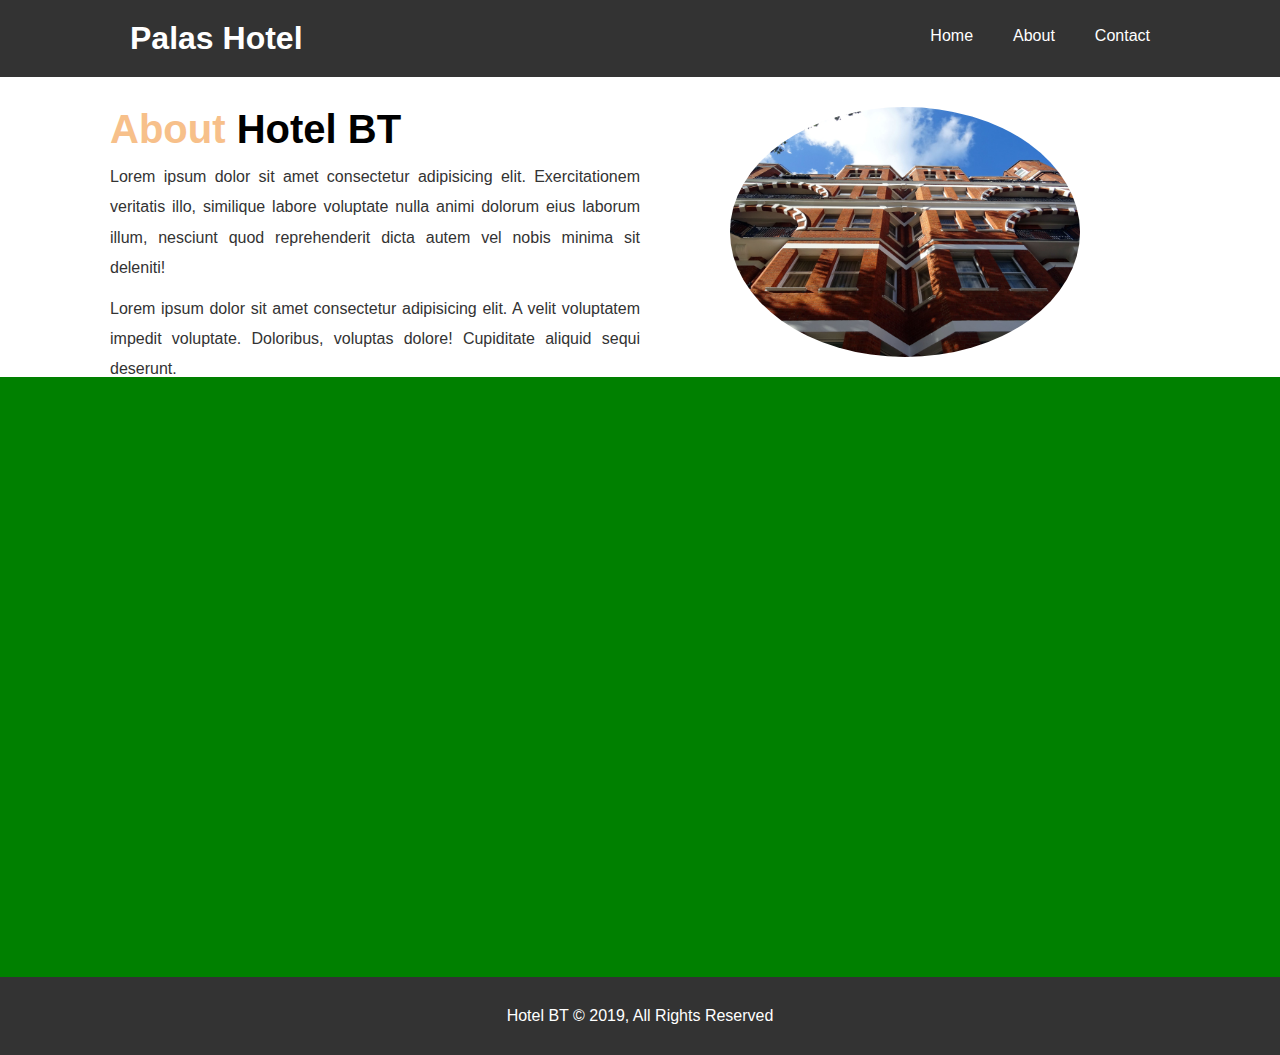
==== about.html @ b5ebb48a "making About page" ====
<!DOCTYPE html>
<html lang="en">

<head>
  <meta charset="UTF-8">
  <meta name="viewport" content="width=device-width, initial-scale=1.0">
  <meta http-equiv="X-UA-Compatible" content="ie=edge">
  <title>Palas Hotel | About
  </title>
  <link rel="stylesheet" href="https://use.fontawesome.com/releases/v5.6.1/css/all.css"
    integrity="sha384-gfdkjb5BdAXd+lj+gudLWI+BXq4IuLW5IT+brZEZsLFm++aCMlF1V92rMkPaX4PP" crossorigin="anonymous">
  <link rel="stylesheet" href="/css/common.css">
  <link rel="stylesheet" href="/css/about.css">
</head>

<body>

  <header>
    <!-- Navnbar -->
    <nav id="navbar">
      <div class="container">
        <h1 class="logo"><a href="#">Palas Hotel</a></h1>
        <ul class="navbar-items">
          <li><a href="#">Home</a></li>
          <li><a href="#">About</a></li>
          <li><a href="#">Contact</a></li>
        </ul>
      </div>
    </nav>

    <!-- About -->
    <section id="about">
      <div class="about-container">

        <div class="about-info">
          <h1><span class="text-primary">About</span> Hotel BT</h1>
          <p>Lorem ipsum dolor sit amet consectetur adipisicing elit. Exercitationem veritatis illo, similique labore
            voluptate nulla animi dolorum eius laborum illum, nesciunt quod reprehenderit dicta autem vel nobis minima
            sit deleniti!</p>
          <p>Lorem ipsum dolor sit amet consectetur adipisicing elit. A velit voluptatem impedit voluptate. Doloribus,
            voluptas dolore! Cupiditate aliquid sequi deserunt.</p>
        </div>
        
        <div class="about-img"><img src="./assets/photo-2.jpg" alt="hotel-Image"></div>

      </div>

    </section>

  </header>

  <section id="guests">

  </section>


  <footer id="main-footer">
    <p>Hotel BT &copy; 2019, All Rights Reserved</p>
  </footer>

</body>

</html>
---- css/common.css ----
*{
  margin: 0;
  padding: 0;
  box-sizing: border-box;
}
body{
  font-family: Arial, Helvetica, sans-serif;
}

/* Navbar */

#navbar{ 
  background: #333;
  color: #fff;
}

.container{
  margin: auto;
  max-width: 1100px;
  overflow: auto;
  padding: 0 20px;
}

.logo a{
  float: left;
  padding: 20px;
  color: #fff;
  text-decoration: none; 
}

#navbar ul {
  list-style: none;
  float: right;
  padding-top: 7px;
}

.navbar-items li {
  float: left;
}

.navbar-items li a {
  color: #fff;
  text-decoration: none; 
  padding: 20px;
  display: block;
  text-align: center;
}

.navbar-items li a:hover{
  background: #444;
    color: #f7c08a;
}

.text-primary {
  color: #f7c08a;
}

/* Footer */


#main-footer{
  padding: 30px;
  background: #333;
  color: #fff;
  text-align: center;
}
---- css/about.css ----
#about{
  height: 300px;
  padding: 30px;
}

.about-container{
  max-width: 1100px;
  margin: auto;
  overflow: auto;
  padding: 0 20px;
}

.about-info{
  width: 50%;
  float: left;
  /* padding: 50px 50px 0 0; */
}

.about-info h1 {
  font-size: 40px;
}

.about-info p {
  text-align: justify;
  margin: 10px 0;
  color: #333;
  line-height: 1.9em;
}


.about-img{
  width: 50%;
  float: right;
  
}

.about-img img {
  width: 350px;
  height: 250px;
  display: block;
  border-radius: 50%;
  margin: auto;

}

#guests{
  height: 600px;
  background: green;
}
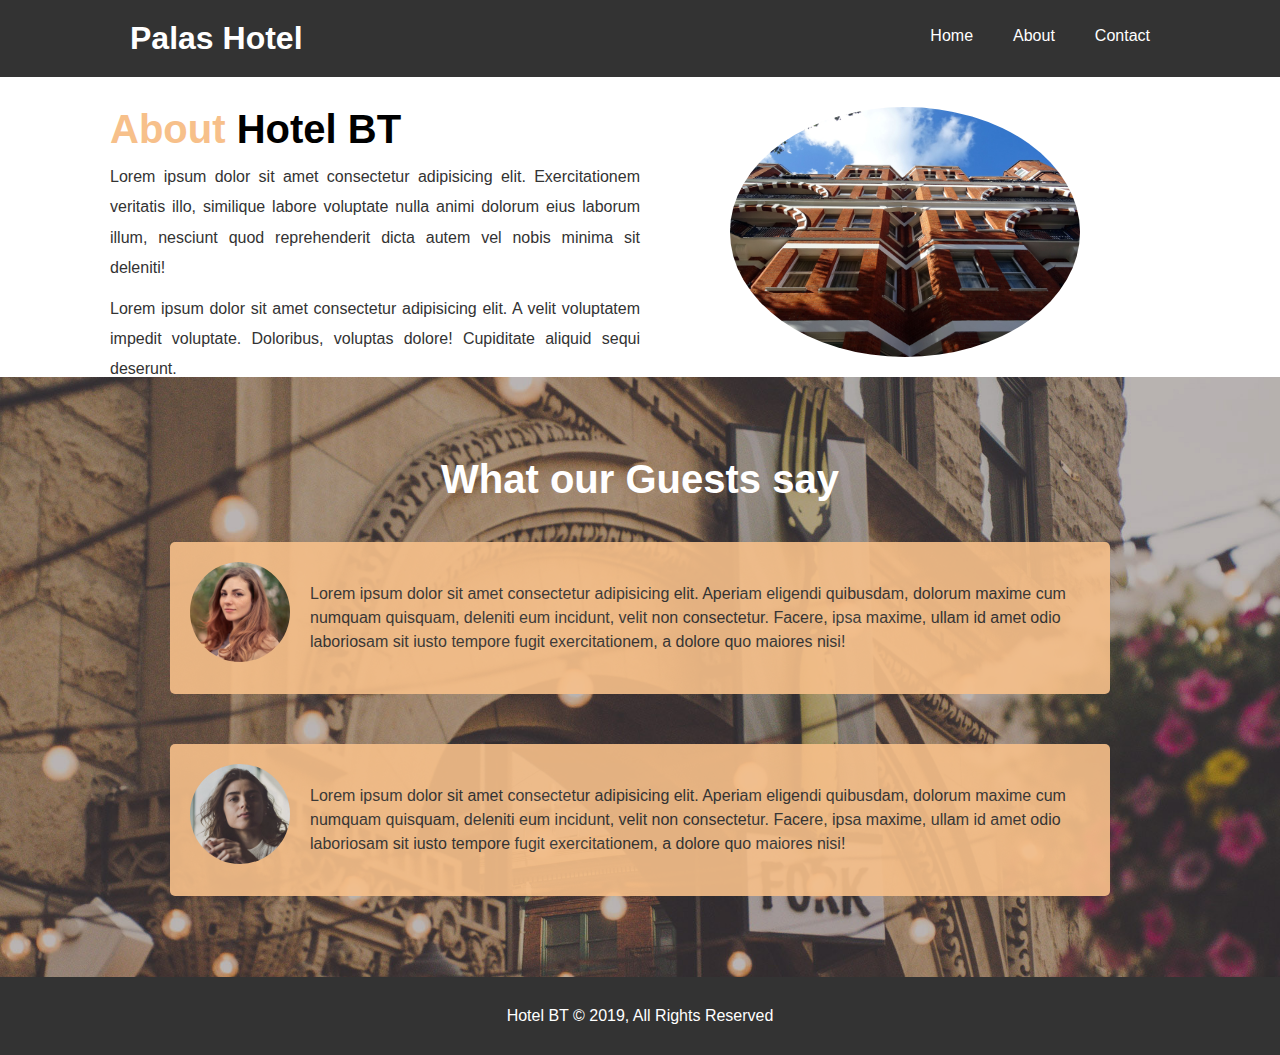
==== commit 93d47312: "completing the About us page" ====
--- a/about.html
+++ b/about.html
@@ -40,7 +40,7 @@
           <p>Lorem ipsum dolor sit amet consectetur adipisicing elit. A velit voluptatem impedit voluptate. Doloribus,
             voluptas dolore! Cupiditate aliquid sequi deserunt.</p>
         </div>
-        
+
         <div class="about-img"><img src="./assets/photo-2.jpg" alt="hotel-Image"></div>
 
       </div>
@@ -50,14 +50,34 @@
   </header>
 
   <section id="guests">
+      <div class="guests-container">
 
+        <h1>What our Guests say</h1>
+        
+        <div class="guest">
+      <img class="guest-img" src="./assets/person-1.jpg" alt="guest-pic">
+      <p>Lorem ipsum dolor sit amet consectetur adipisicing elit. Aperiam eligendi quibusdam, dolorum maxime cum numquam
+        quisquam, deleniti eum incidunt, velit non consectetur. Facere, ipsa maxime, ullam id amet odio laboriosam sit
+        iusto tempore fugit exercitationem, a dolore quo maiores nisi!
+        
+      </p>
+    </div>
+    
+    <div class="guest">
+      <img class="guest-img" src="./assets/person-2.jpg" alt="guest-pic">
+      <p>Lorem ipsum dolor sit amet consectetur adipisicing elit. Aperiam eligendi quibusdam, dolorum maxime cum numquam
+        quisquam, deleniti eum incidunt, velit non consectetur. Facere, ipsa maxime, ullam id amet odio laboriosam sit
+        iusto tempore fugit exercitationem, a dolore quo maiores nisi!
+      </p>
+    </div>
+  </div>
   </section>
-
-
+  
+  
   <footer id="main-footer">
     <p>Hotel BT &copy; 2019, All Rights Reserved</p>
   </footer>
-
+  
 </body>
 
 </html>--- a/css/about.css
+++ b/css/about.css
@@ -40,10 +40,52 @@
   display: block;
   border-radius: 50%;
   margin: auto;
+  /* overflow: auto; */
 
 }
 
 #guests{
   height: 600px;
-  background: green;
+  background: url("/assets/test-bg.jpg");
+  background-position: center;
+  background-size: cover;
+ 
+  /* overflow: auto; */
+}
+
+.guests-container{
+  max-width: 1100px;
+  margin: auto;
+  padding: 80px;
+
+}
+
+.guests-container h1{
+  color: #fff;
+  font-size: 40px;
+  text-align: center;
+  padding-bottom: 40px;
+}
+
+.guest{
+  background: #f7c08a;
+  margin-bottom: 50px;
+  padding: 20px;
+  opacity: 0.9;
+  border-radius: 5px;
+ 
+}
+
+.guest p{
+  line-height: 1.5em;
+  margin: 20px;
+  color: #333;
+}
+
+.guest-img{
+  float: left;
+  width: 100px;
+  height: auto;
+  border-radius: 50%;
+  margin-right: 20px;
 }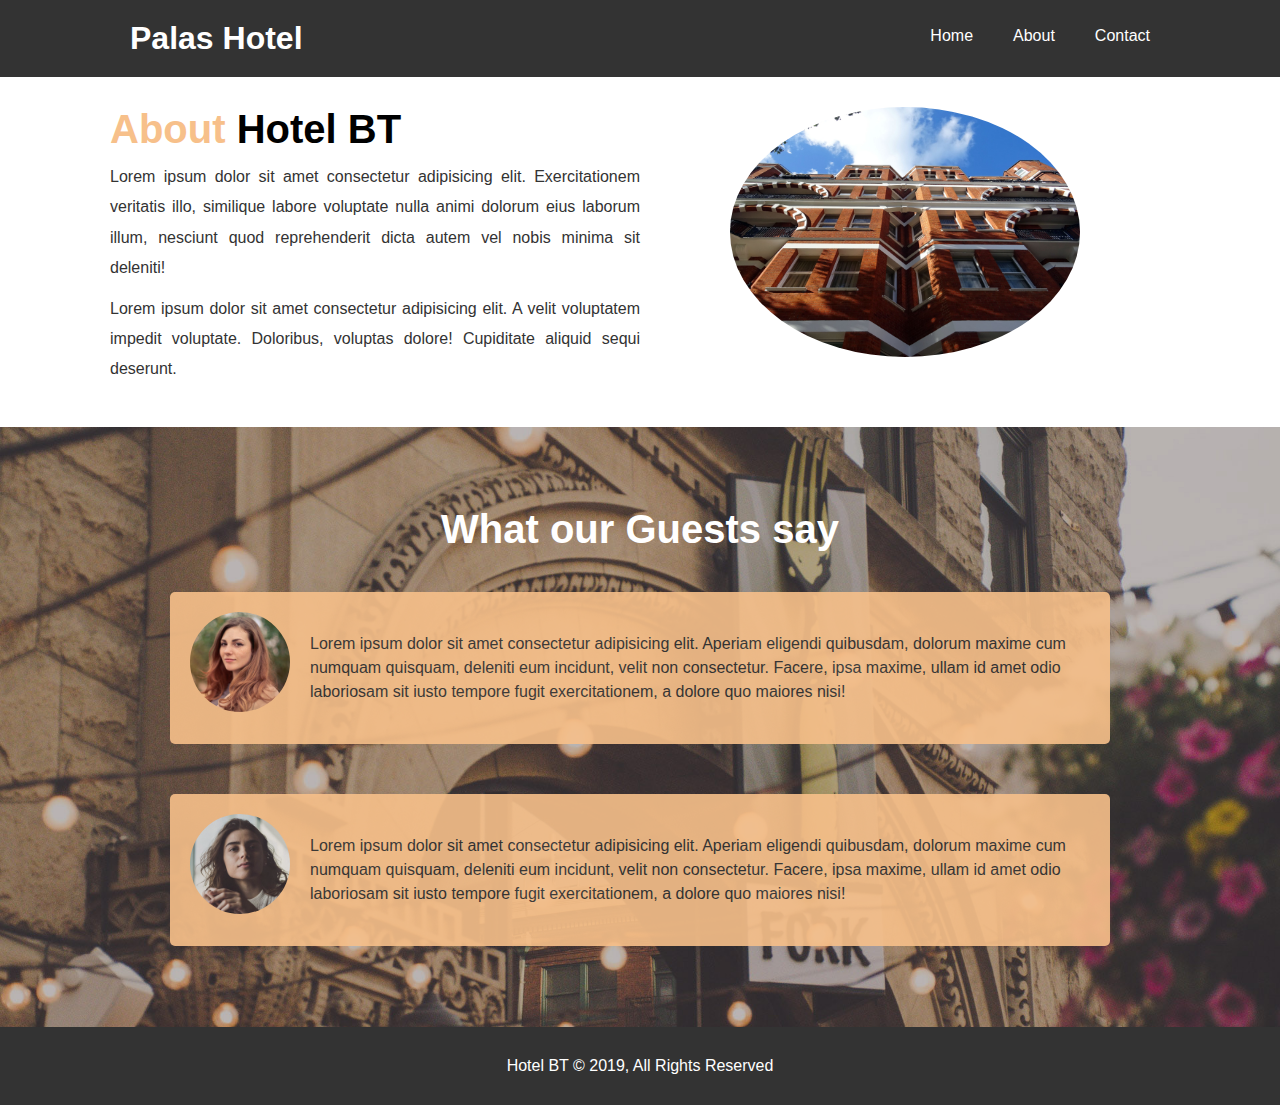
==== commit 7ee4f706: "Completing contact form markup and styling" ====
--- a/about.html
+++ b/about.html
@@ -30,6 +30,7 @@
 
     <!-- About -->
     <section id="about">
+      
       <div class="about-container">
 
         <div class="about-info">
@@ -50,34 +51,36 @@
   </header>
 
   <section id="guests">
-      <div class="guests-container">
+    <div class="guests-container">
 
-        <h1>What our Guests say</h1>
-        
-        <div class="guest">
-      <img class="guest-img" src="./assets/person-1.jpg" alt="guest-pic">
-      <p>Lorem ipsum dolor sit amet consectetur adipisicing elit. Aperiam eligendi quibusdam, dolorum maxime cum numquam
-        quisquam, deleniti eum incidunt, velit non consectetur. Facere, ipsa maxime, ullam id amet odio laboriosam sit
-        iusto tempore fugit exercitationem, a dolore quo maiores nisi!
-        
-      </p>
+      <h1>What our Guests say</h1>
+
+      <div class="guest">
+        <img class="guest-img" src="./assets/person-1.jpg" alt="guest-pic">
+        <p>Lorem ipsum dolor sit amet consectetur adipisicing elit. Aperiam eligendi quibusdam, dolorum maxime cum
+          numquam
+          quisquam, deleniti eum incidunt, velit non consectetur. Facere, ipsa maxime, ullam id amet odio laboriosam sit
+          iusto tempore fugit exercitationem, a dolore quo maiores nisi!
+
+        </p>
+      </div>
+
+      <div class="guest">
+        <img class="guest-img" src="./assets/person-2.jpg" alt="guest-pic">
+        <p>Lorem ipsum dolor sit amet consectetur adipisicing elit. Aperiam eligendi quibusdam, dolorum maxime cum
+          numquam
+          quisquam, deleniti eum incidunt, velit non consectetur. Facere, ipsa maxime, ullam id amet odio laboriosam sit
+          iusto tempore fugit exercitationem, a dolore quo maiores nisi!
+        </p>
+      </div>
     </div>
-    
-    <div class="guest">
-      <img class="guest-img" src="./assets/person-2.jpg" alt="guest-pic">
-      <p>Lorem ipsum dolor sit amet consectetur adipisicing elit. Aperiam eligendi quibusdam, dolorum maxime cum numquam
-        quisquam, deleniti eum incidunt, velit non consectetur. Facere, ipsa maxime, ullam id amet odio laboriosam sit
-        iusto tempore fugit exercitationem, a dolore quo maiores nisi!
-      </p>
-    </div>
-  </div>
   </section>
-  
-  
+
+
   <footer id="main-footer">
     <p>Hotel BT &copy; 2019, All Rights Reserved</p>
   </footer>
-  
+
 </body>
 
 </html>--- a/css/about.css
+++ b/css/about.css
@@ -1,6 +1,7 @@
 #about{
   height: 300px;
   padding: 30px;
+  margin-bottom: 50px;
 }
 
 .about-container{
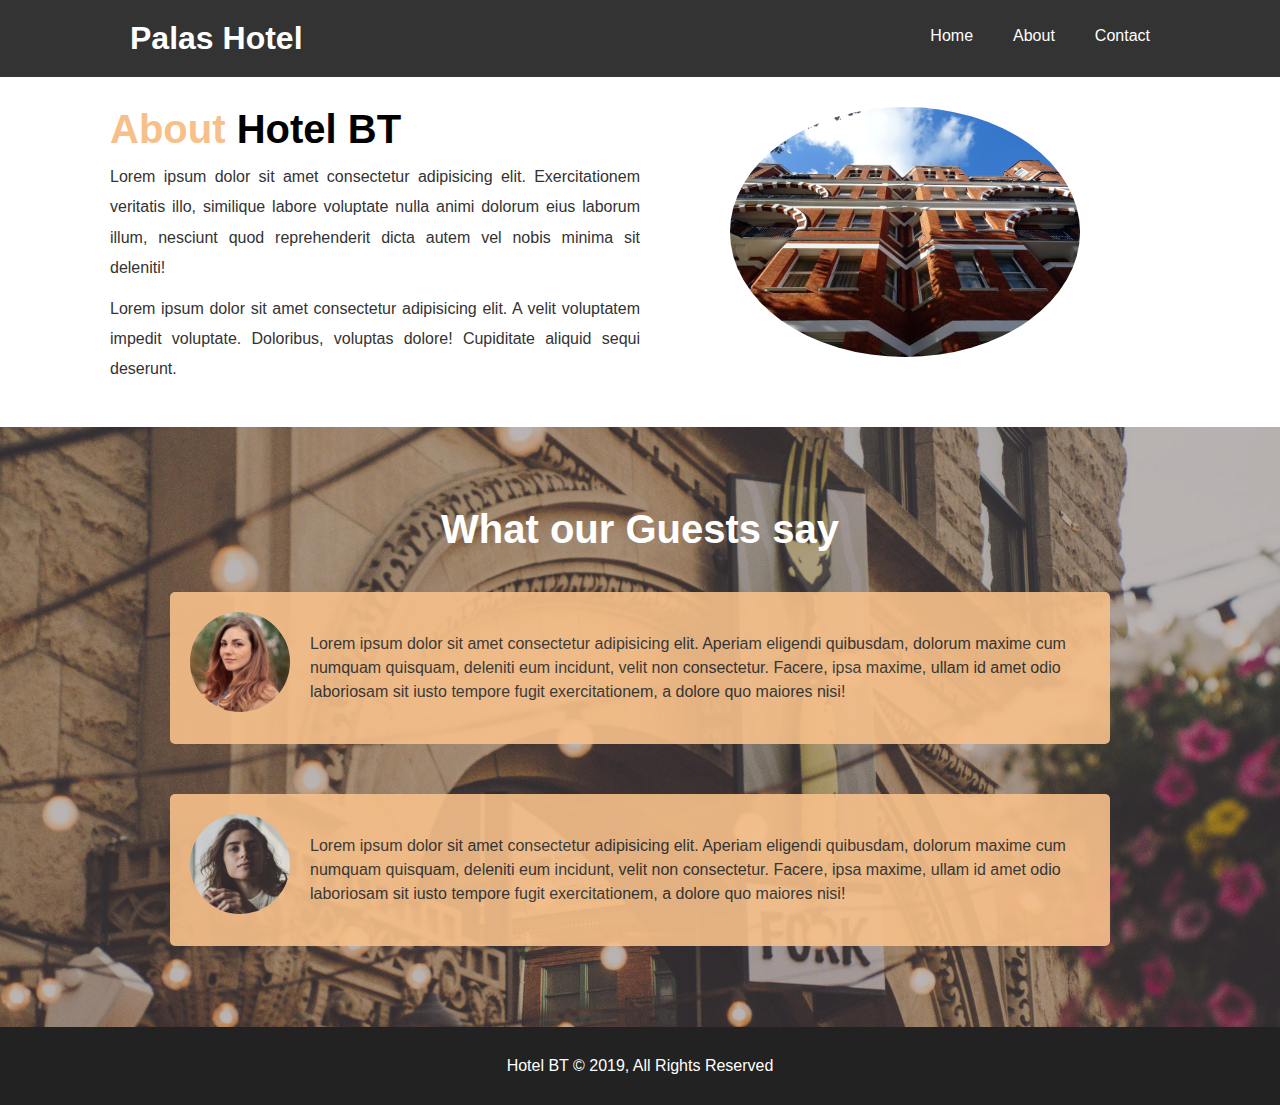
==== commit 8b62b98c: "linking all pages using anchor tag" ====
--- a/about.html
+++ b/about.html
@@ -18,15 +18,15 @@
   <header>
     <!-- Navnbar -->
     <nav id="navbar">
-      <div class="container">
-        <h1 class="logo"><a href="#">Palas Hotel</a></h1>
-        <ul class="navbar-items">
-          <li><a href="#">Home</a></li>
-          <li><a href="#">About</a></li>
-          <li><a href="#">Contact</a></li>
-        </ul>
-      </div>
-    </nav>
+        <div class="container">
+          <h1 class="logo"><a href="#">Palas Hotel</a></h1>
+          <ul class="navbar-items">
+            <li><a href="/index.html">Home</a></li>
+            <li><a href="/about.html">About</a></li>
+            <li><a href="/contact.html">Contact</a></li>
+          </ul>
+        </div>
+      </nav>
 
     <!-- About -->
     <section id="about">
--- a/css/common.css
+++ b/css/common.css
@@ -60,7 +60,7 @@
 
 #main-footer{
   padding: 30px;
-  background: #333;
+  background: #222;
   color: #fff;
   text-align: center;
 }
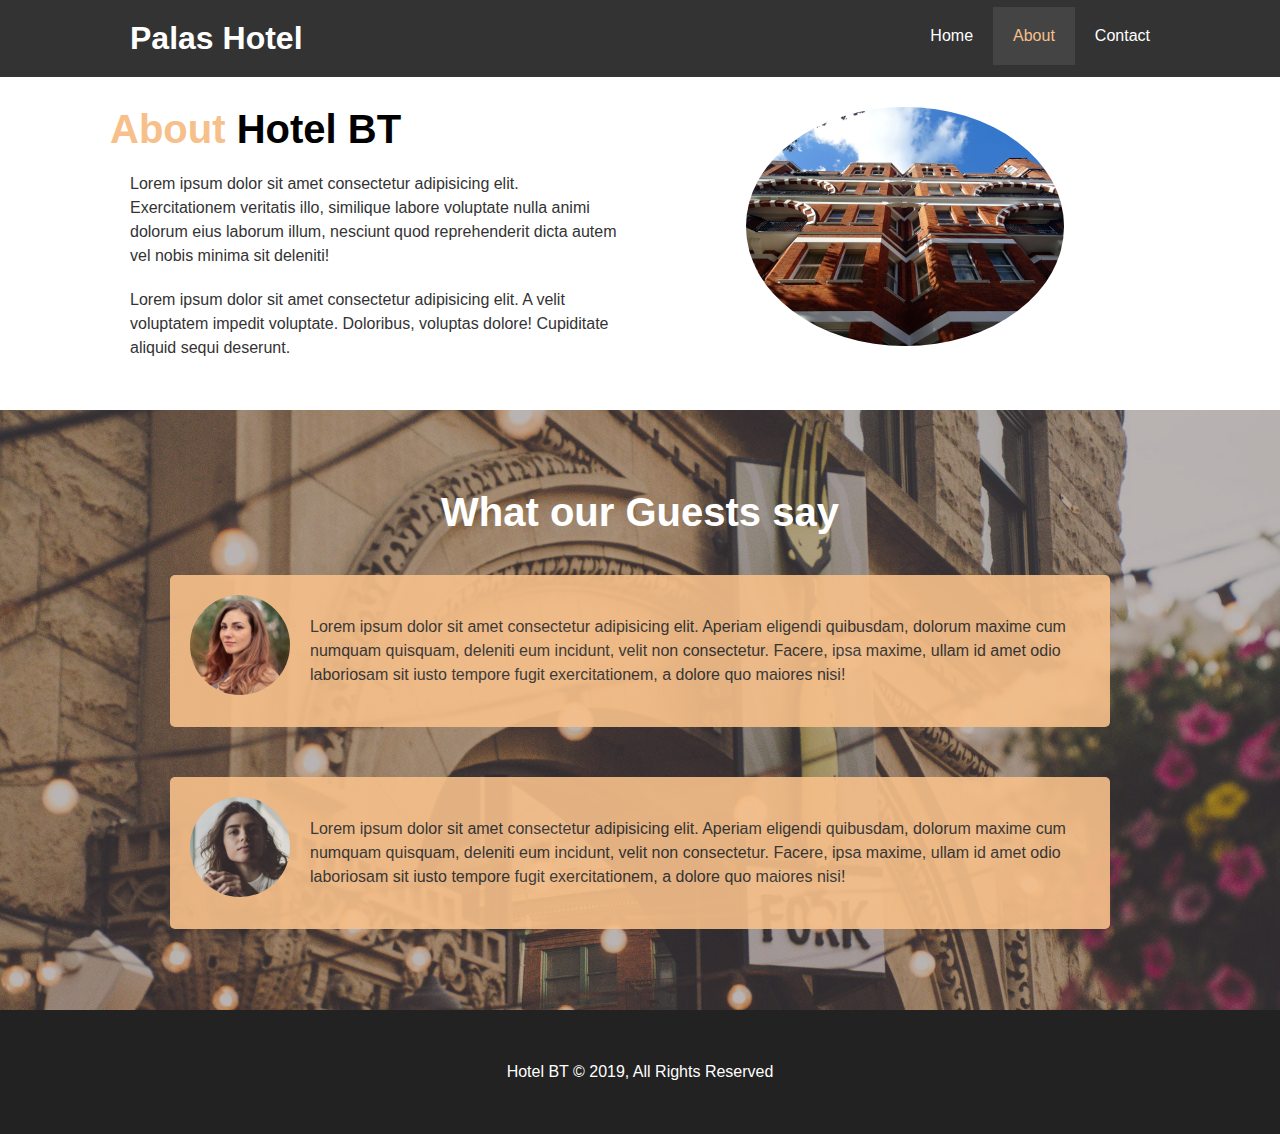
==== commit 97867b16: "Some improvements for fast website loading" ====
--- a/about.html
+++ b/about.html
@@ -9,8 +9,8 @@
   </title>
   <link rel="stylesheet" href="https://use.fontawesome.com/releases/v5.6.1/css/all.css"
     integrity="sha384-gfdkjb5BdAXd+lj+gudLWI+BXq4IuLW5IT+brZEZsLFm++aCMlF1V92rMkPaX4PP" crossorigin="anonymous">
-  <link rel="stylesheet" href="/css/common.css">
-  <link rel="stylesheet" href="/css/about.css">
+  <link rel="stylesheet" href="css/common.css">
+  <link rel="stylesheet" href="css/about.css">
 </head>
 
 <body>
@@ -21,9 +21,9 @@
         <div class="container">
           <h1 class="logo"><a href="#">Palas Hotel</a></h1>
           <ul class="navbar-items">
-            <li><a href="/index.html">Home</a></li>
-            <li><a href="/about.html">About</a></li>
-            <li><a href="/contact.html">Contact</a></li>
+            <li><a href="index.html">Home</a></li>
+            <li><a class="current" href="about.html">About</a></li>
+            <li><a href="contact.html">Contact</a></li>
           </ul>
         </div>
       </nav>
@@ -31,7 +31,7 @@
     <!-- About -->
     <section id="about">
       
-      <div class="about-container">
+      <div class="container">
 
         <div class="about-info">
           <h1><span class="text-primary">About</span> Hotel BT</h1>
@@ -42,7 +42,7 @@
             voluptas dolore! Cupiditate aliquid sequi deserunt.</p>
         </div>
 
-        <div class="about-img"><img src="./assets/photo-2.jpg" alt="hotel-Image"></div>
+        <div class="about-img"><img src="assets/photo-2.jpg" alt="hotel-Image"></div>
 
       </div>
 
@@ -56,7 +56,7 @@
       <h1>What our Guests say</h1>
 
       <div class="guest">
-        <img class="guest-img" src="./assets/person-1.jpg" alt="guest-pic">
+        <img class="guest-img" src="assets/person-1.jpg" alt="guest-pic">
         <p>Lorem ipsum dolor sit amet consectetur adipisicing elit. Aperiam eligendi quibusdam, dolorum maxime cum
           numquam
           quisquam, deleniti eum incidunt, velit non consectetur. Facere, ipsa maxime, ullam id amet odio laboriosam sit
@@ -66,7 +66,7 @@
       </div>
 
       <div class="guest">
-        <img class="guest-img" src="./assets/person-2.jpg" alt="guest-pic">
+        <img class="guest-img" src="assets/person-2.jpg" alt="guest-pic">
         <p>Lorem ipsum dolor sit amet consectetur adipisicing elit. Aperiam eligendi quibusdam, dolorum maxime cum
           numquam
           quisquam, deleniti eum incidunt, velit non consectetur. Facere, ipsa maxime, ullam id amet odio laboriosam sit
--- a/css/common.css
+++ b/css/common.css
@@ -15,8 +15,8 @@
 }
 
 .container{
+  max-width: 1100px;
   margin: auto;
-  max-width: 1100px;
   overflow: auto;
   padding: 0 20px;
 }
@@ -46,14 +46,21 @@
   text-align: center;
 }
 
-.navbar-items li a:hover{
+.navbar-items li a:hover,
+.navbar-items li a.current{
   background: #444;
-    color: #f7c08a;
+  color: #f7c08a;
 }
 
 .text-primary {
   color: #f7c08a;
 }
+
+p {
+  line-height: 1.5em;
+  margin: 20px;
+  color: #333;
+} 
 
 /* Footer */
 
@@ -61,6 +68,9 @@
 #main-footer{
   padding: 30px;
   background: #222;
+}
+
+#main-footer p{
+  text-align: center;
   color: #fff;
-  text-align: center;
-}
+}--- a/css/about.css
+++ b/css/about.css
@@ -1,15 +1,11 @@
 #about{
-  height: 300px;
-  padding: 30px;
-  margin-bottom: 50px;
+  padding: 30px; 
 }
-
-.about-container{
+/* .about-container{
   max-width: 1100px;
   margin: auto;
   overflow: auto;
-  padding: 0 20px;
-}
+} */
 
 .about-info{
   width: 50%;
@@ -21,23 +17,22 @@
   font-size: 40px;
 }
 
-.about-info p {
-  text-align: justify;
-  margin: 10px 0;
+/* .about-info p {
+  text-align: justify; 
+  margin: 10px 0; 
   color: #333;
   line-height: 1.9em;
-}
+} */
 
 
 .about-img{
   width: 50%;
   float: right;
-  
+  min-height: 100%;
 }
 
 .about-img img {
-  width: 350px;
-  height: 250px;
+  width: 60%;
   display: block;
   border-radius: 50%;
   margin: auto;
@@ -47,7 +42,7 @@
 
 #guests{
   height: 600px;
-  background: url("/assets/test-bg.jpg");
+  background: url("../assets/test-bg.jpg");
   background-position: center;
   background-size: cover;
  
@@ -77,11 +72,11 @@
  
 }
 
-.guest p{
+/* .guest p{
   line-height: 1.5em;
   margin: 20px;
   color: #333;
-}
+} */
 
 .guest-img{
   float: left;
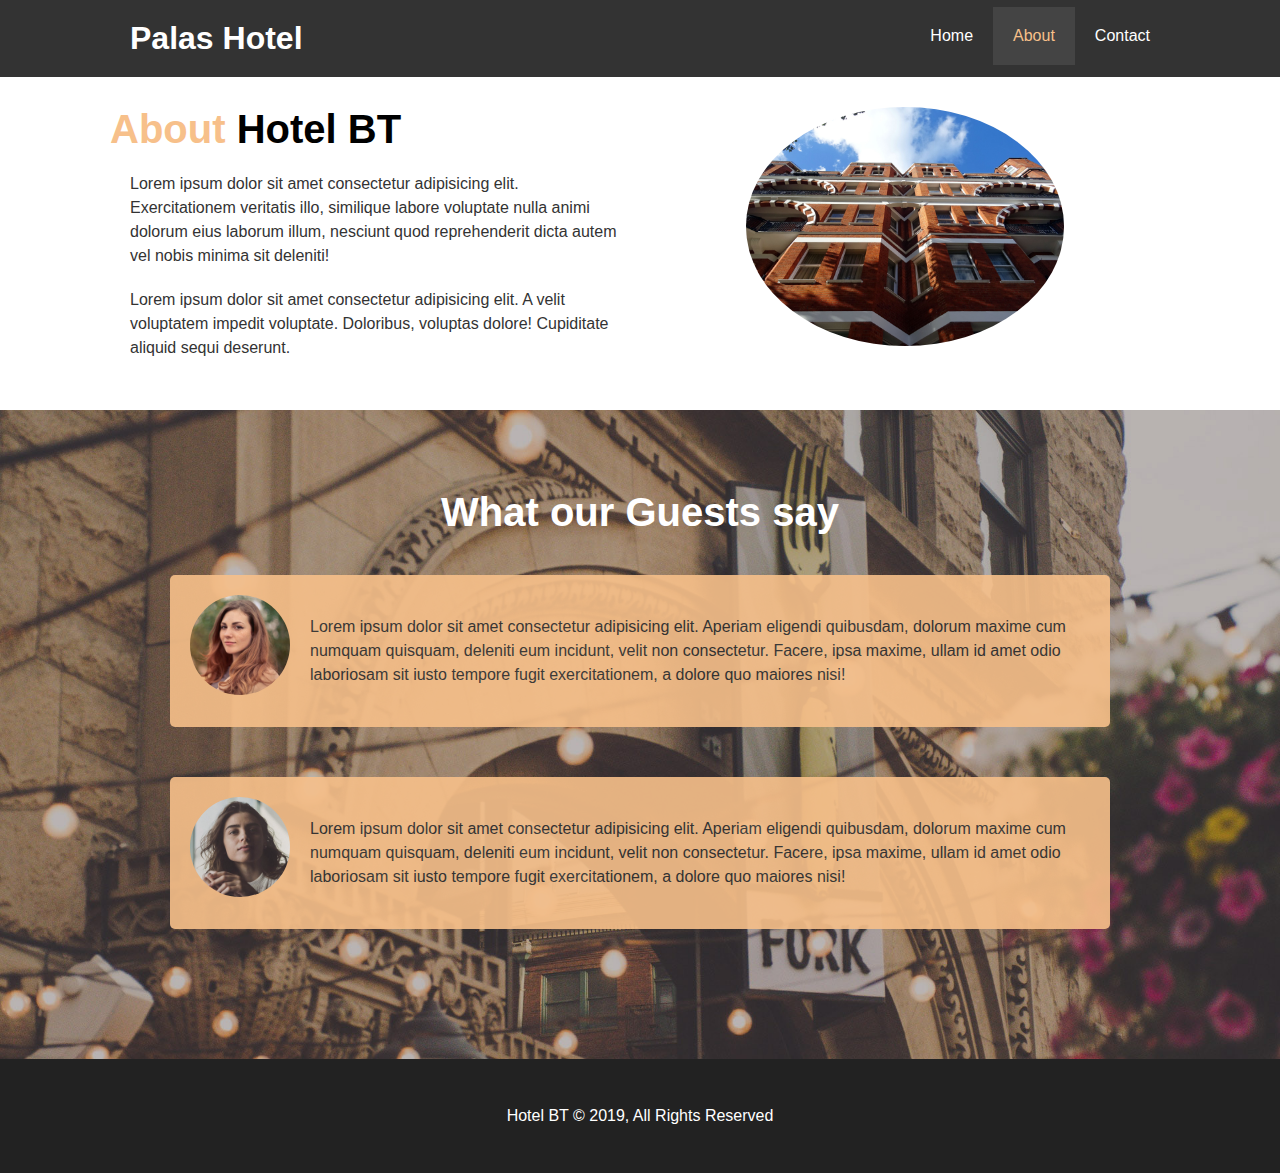
==== commit c62e7073: "Making website fully responsive" ====
--- a/about.html
+++ b/about.html
@@ -11,6 +11,8 @@
     integrity="sha384-gfdkjb5BdAXd+lj+gudLWI+BXq4IuLW5IT+brZEZsLFm++aCMlF1V92rMkPaX4PP" crossorigin="anonymous">
   <link rel="stylesheet" href="css/common.css">
   <link rel="stylesheet" href="css/about.css">
+  <link rel="stylesheet" media="screen and (max-width: 750px)" href="css/mobile.css">
+
 </head>
 
 <body>
@@ -66,7 +68,7 @@
       </div>
 
       <div class="guest">
-        <img class="guest-img" src="assets/person-2.jpg" alt="guest-pic">
+          <img class="guest-img" src="assets/person-2.jpg" alt="guest-pic">
         <p>Lorem ipsum dolor sit amet consectetur adipisicing elit. Aperiam eligendi quibusdam, dolorum maxime cum
           numquam
           quisquam, deleniti eum incidunt, velit non consectetur. Facere, ipsa maxime, ullam id amet odio laboriosam sit
--- a/css/common.css
+++ b/css/common.css
@@ -20,7 +20,6 @@
   overflow: auto;
   padding: 0 20px;
 }
-
 .logo a{
   float: left;
   padding: 20px;
@@ -66,7 +65,7 @@
 
 
 #main-footer{
-  padding: 30px;
+  padding: 25px;
   background: #222;
 }
 
--- a/css/about.css
+++ b/css/about.css
@@ -41,10 +41,9 @@
 }
 
 #guests{
-  height: 600px;
-  background: url("../assets/test-bg.jpg");
-  background-position: center;
-  background-size: cover;
+   background: url("../assets/test-bg.jpg") center center/cover;
+  /*background-position: center;
+  background-size: cover; */
  
   /* overflow: auto; */
 }
--- a/css/mobile.css
+++ b/css/mobile.css
@@ -0,0 +1,173 @@
+
+/* Nabbar Mobile */
+
+#navbar{ 
+  background: #333;
+  color: #fff;
+}
+
+.container{
+  max-width: 470px;
+  margin: auto;
+  overflow: auto;
+  padding: 20px 20px;
+}
+
+.logo {
+  text-align: center;
+  padding: 30px;
+}
+
+.logo a{
+  float: none;
+  text-align: center;
+  color: #fff;
+  text-decoration: none; 
+} 
+
+#navbar ul {
+  float: none;
+  list-style: none;
+  padding-top: 7px;
+ 
+}
+
+.navbar-items li {
+  float: none;
+  text-align: center;
+  color: #fff;
+  border-bottom: 1px dotted #ccc;
+} 
+
+.navbar-items li a {
+  text-decoration: none; 
+  padding: 20px;
+  text-align: center;
+
+}
+
+
+.navbar-items li a:hover{
+  background: #444;
+  color: #f7c08a;
+}  
+
+.navbar-items li a.current{
+  background: #555;
+  color: #f7c08a;
+} 
+
+.showcase-heading{
+  font-size: 50px;
+}
+
+
+/* ======================================================
+      Homepage --- Hotel History
+=======================================================*/
+
+
+
+.hotel-history__img{
+  display: none;
+  
+}
+
+.hotel-history__info{
+  width: 100%;
+  height: 100%;
+  background: #333; 
+  float: none; 
+  text-align: center;
+  line-height: 1.9em;
+  padding: 20px;
+}
+
+.hotel-history__info h1, .hotel-history__info p {
+  color: #fff;
+  padding-bottom: 25px;
+}
+
+.history-btn{
+  background: #ddd;
+  color: #333;
+  text-decoration: none;
+  padding: 10px;
+  margin-top: 10px;
+}
+
+/* ==============================================================
+      Homepage --- Hotel Features
+============================================================*/
+
+.feature{
+  /* float: none; */
+  text-align: center;
+  background: #f4f4f4;
+  width: 100%;
+  padding: 50px;
+  line-height: 1.6em;
+}
+
+ .feature-lighter{
+  background: #f7c08a;  
+} 
+
+h3{
+  margin-bottom: 30px;
+}
+
+#main-footer{
+  padding: 20px;
+  background: #222;
+
+}
+
+#main-footer p{
+  text-align: center;
+  color: #fff;
+  padding-top: 10px;
+}
+
+
+/* ==============================================================
+      About Page ---  About Hotel
+============================================================*/
+
+.about-info{
+  width: 100%;
+}
+
+.about-info h1,
+.guests-container h1 {
+  font-size: 30px;
+}
+
+.about-img{
+  width: 100%;
+  float: none;
+  min-height: 100%;
+}
+
+.guest{
+  background: #f7c08a;
+  margin-bottom: 50px;
+  padding: 20px;
+  opacity: 0.9;
+  border-radius: 5px;
+}
+
+.guest p{
+  text-align: justify;
+}
+
+.guest-img{
+  float: none;
+  width: 75px;
+  height: auto;
+  border-radius: 50%;
+  margin-right: 20px;
+  margin: auto;
+  display: block;
+}
+
